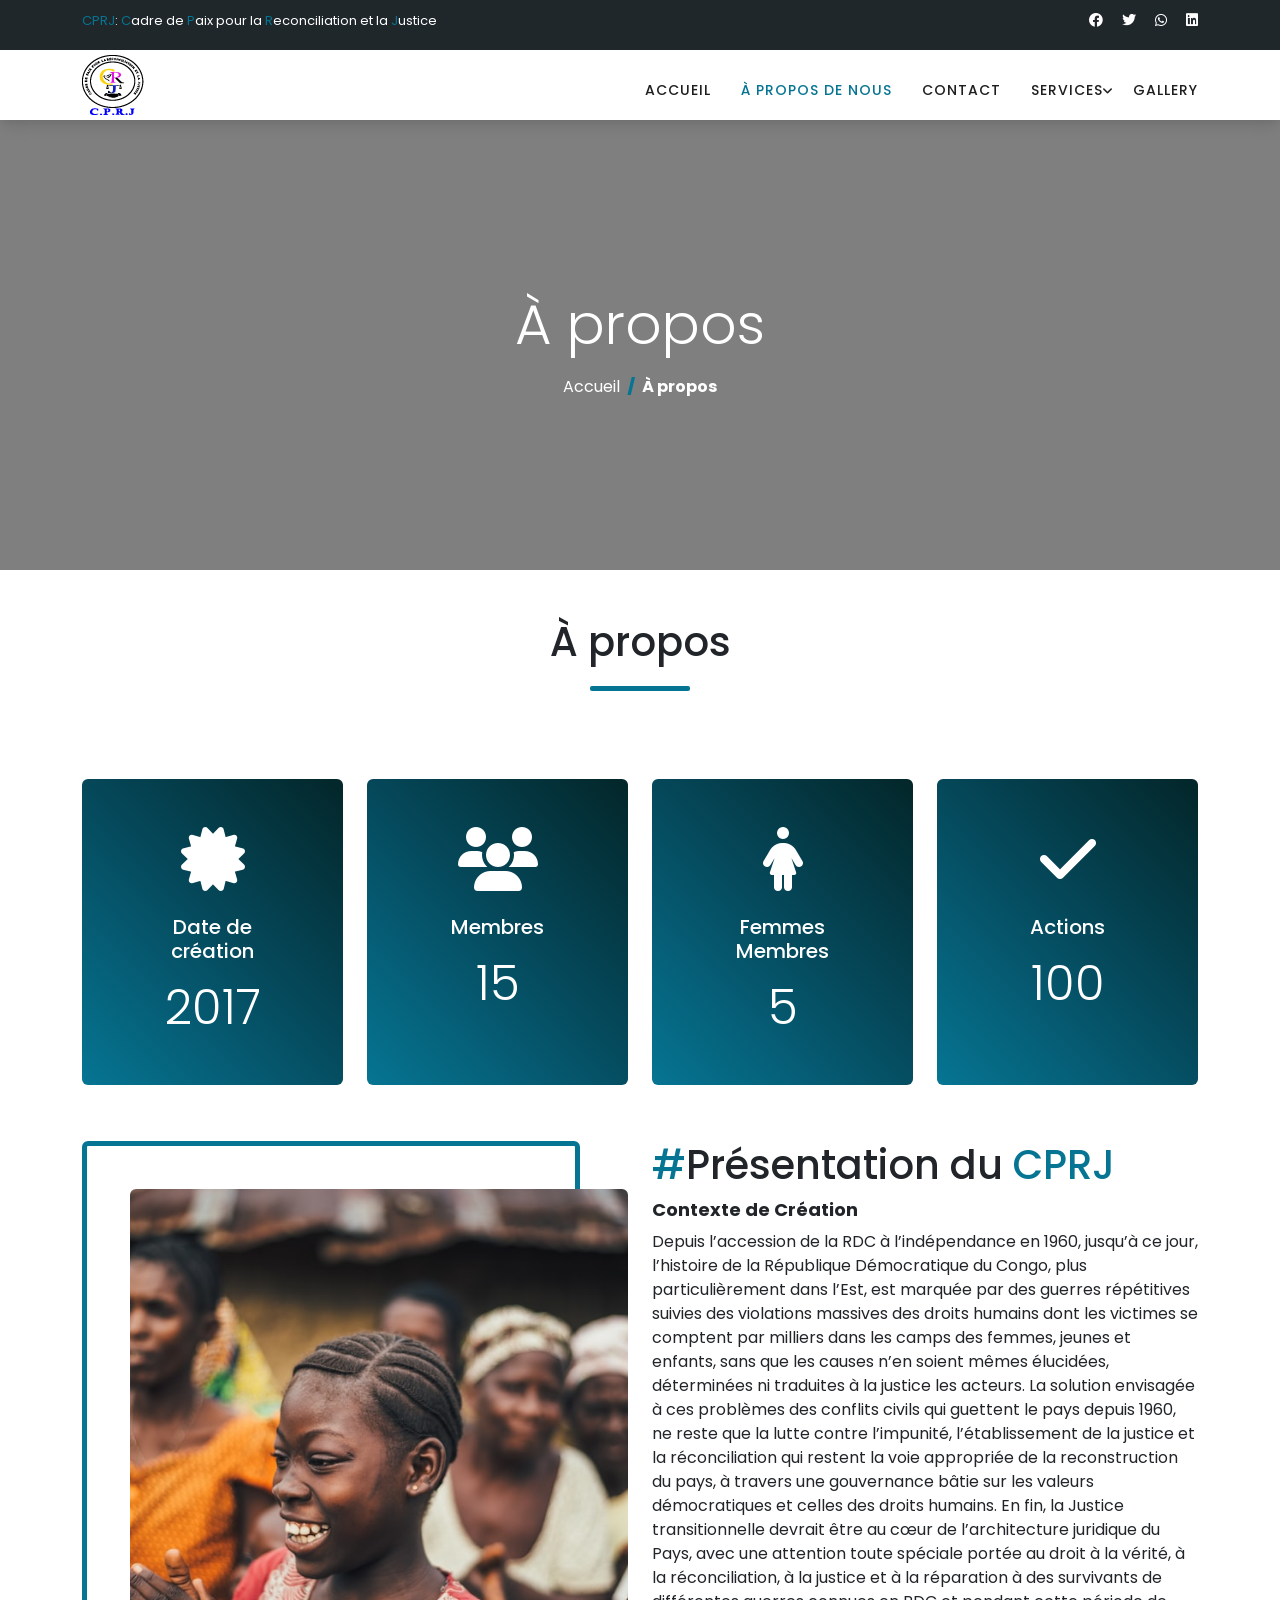
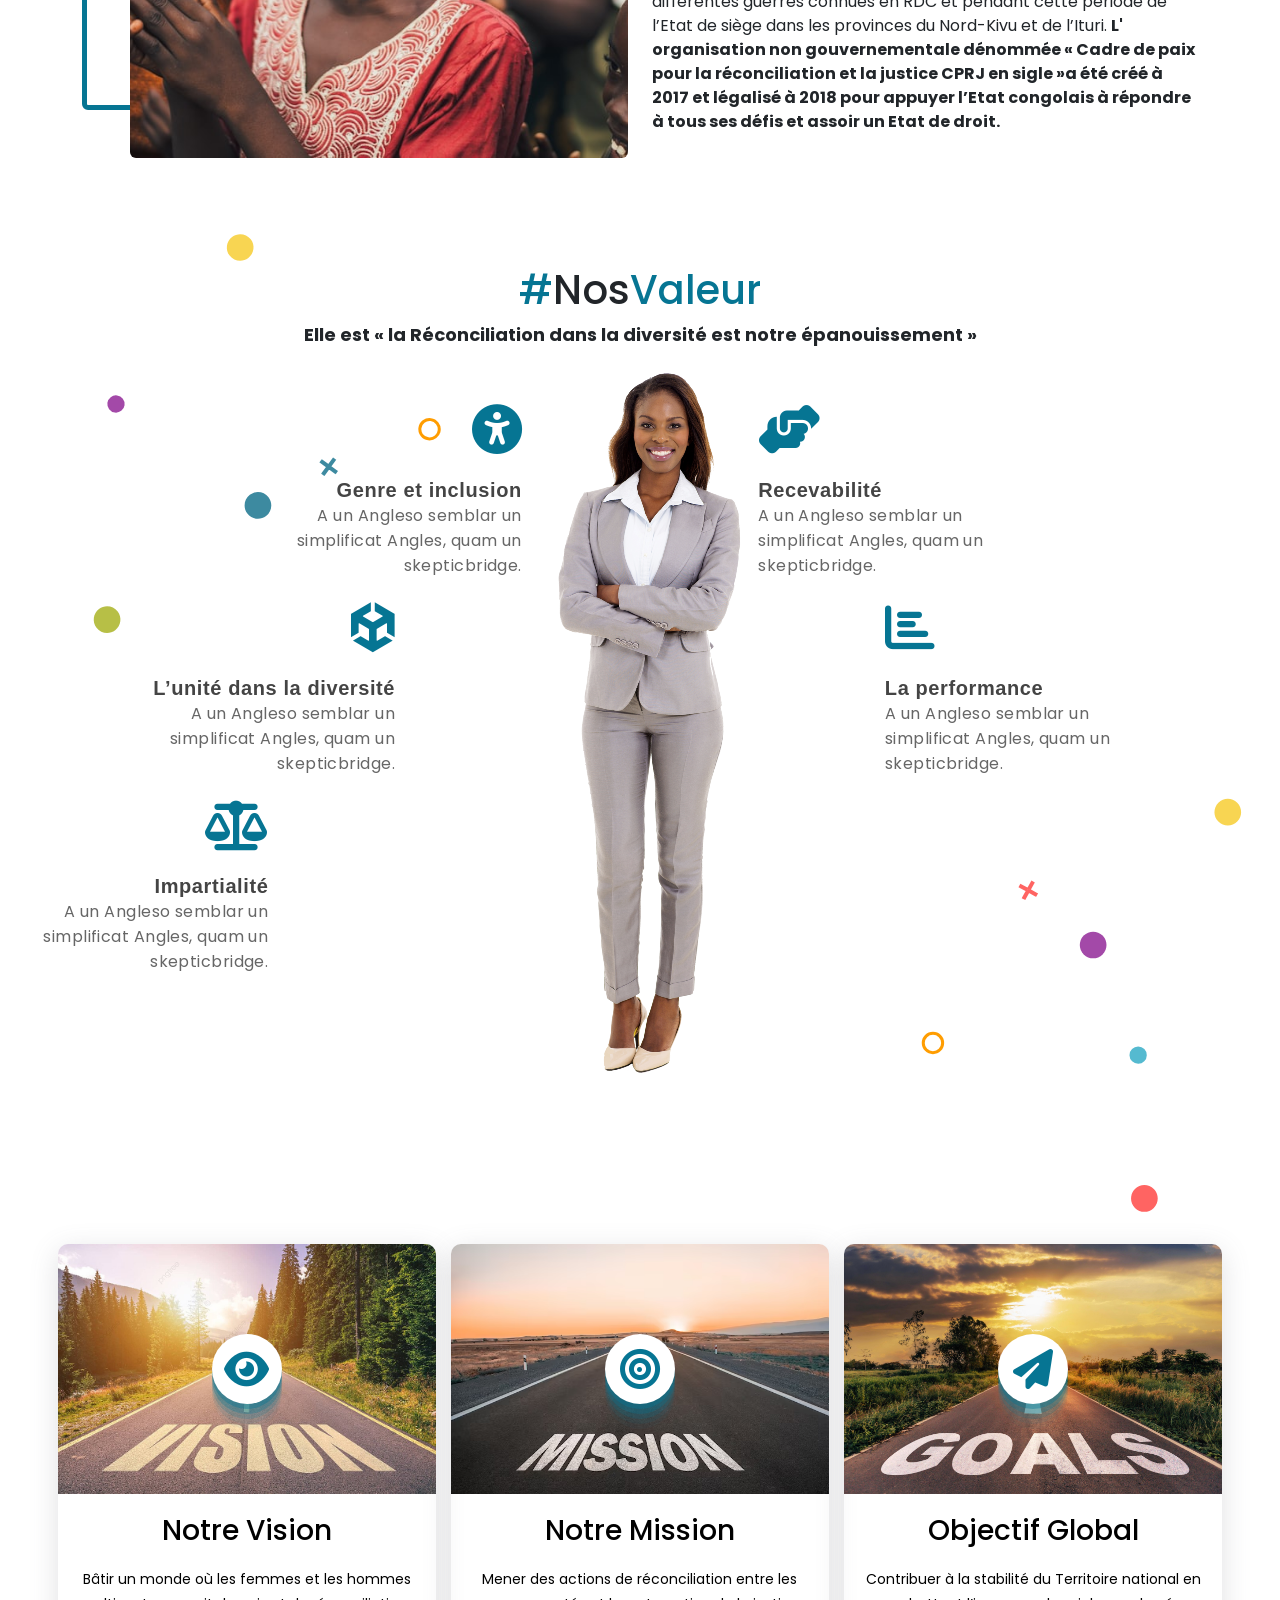
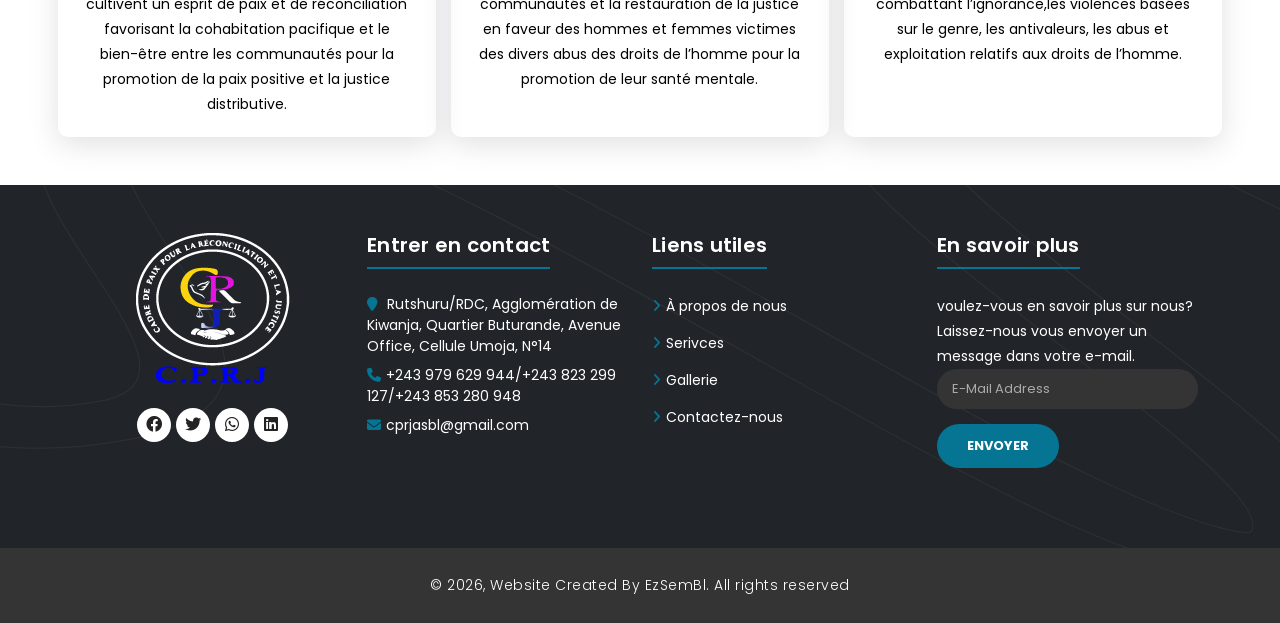
==== about.html @ 767b4498 "CPRJ setup" ====
<!DOCTYPE html>
<html>
<head>
  <meta charset="utf-8">
  <meta name="viewport" content="width=device-width, initial-scale=1">
  <title>CPRJ</title>
    <!-- Icon -->
    <link rel="icon" type="image/png" href="static/img/logo.png">

    <!-- Bootstrap -->
    <link href="static/plugin/bootstrap/css/bootstrap.min.css" rel="stylesheet" media="all">

    <!-- Font Awesom -->
    <link href="static/css/font-face.css" rel="stylesheet" media="all">
    <link href="static/plugin/font-awesome/css/all.min.css" rel="stylesheet" media="all">

    <!-- Style -->
    <link rel="stylesheet" type="text/css" href="static/css/style.css">
    <link rel="stylesheet" type="text/css" href="static/css/responsive.css">

    <!-- Google Font Poppins -->
    <link href="https://fonts.googleapis.com/css2?family=Poppins:wght@100;200;300;400;500;600;700&display=swap" rel="stylesheet">
</head>
<body>

<!-- PAGE HEADER START -->
<div class="page-header">

  <!-- SUBHEADER START -->
  <div class="sub-header">
    <div class="container">
      <div class="row">
        <div class="d-sub-none col-lg-8 col-sm-8">
          <div class="left-content">
            <p><em>CPRJ</em>: <em>C</em>adre de <em>P</em>aix pour la <em>R</em>econciliation et la <em>J</em>ustice</p>
          </div>
        </div>
        <div class="col-lg-4 col-sm-4 col-10">
          <div class="right-icons">
            <ul>
              <li><a href="https://web.facebook.com/profile.php?id=100091644286960" target="_blank" rel="noreferrer noopener"><i class="fab fa-facebook"></i></a></li>
              <li><a href="javascript:void(0);"><i class="fab fa-twitter"></i></a></li>
              <li><a href="https://api.whatsapp.com/send?phone=243979629944" target="_blank" rel="noreferrer noopener"><i class="fab fa-whatsapp"></i></a></li>
              <li><a href="javascript:void(0);"><i class="fab fa-linkedin"></i></a></li>
            </ul>
          </div>
        </div>
      </div>
    </div>
  </div>
  <!-- SUBHEADER END -->
  <!-- HEADER START -->
  <header class="header-area header-sticky">
      <div class="container ml-0 pl-1">
          <div class="row">
              <div class="col-12">
                <nav class="main-nav">
                    <!-- LOGO START -->
                    <a href="javascript:void(0);" class="logo">
                        <img src="static/img/logo.png" style="height: 60px;width: 62px;">
                    </a>
                    <!-- LOGO END -->

                    <!-- MENU START -->
                    <ul class="nav">
                        <li><a href="index.html">Accueil</a></li>
                        <li><a href="about.html" class="active">À propos de nous</a></li>
                        <li><a href="contact.html">Contact</a></li>
                        <li class="has-sub">
                            <a href="javascript:void(0);">Services</a>
                            <ul class="sub-menu">
                                <li><a href="">Services1</a></li>
                                <li><a href="">Services2</a></li>
                                <li><a href="">Services3</a></li>
                            </ul>
                        </li>
                        <li><a href="gallery.html">Gallery</a></li>
                    </ul>        
                    <a class='menu-trigger'>
                        <span>Menu</span>
                    </a>
                    <!-- MENU END -->
                </nav>
              </div>
          </div>
      </div>
  </header>
  <!-- HEADER END -->
</div>
<!-- PAGE HEADER END -->

<!-- PAGE CONTENT START -->
<div class="page-content">

<!-- PAGE HEADING START -->
<div class="container-fluid page-heading py-5 mb-5 wow fadeIn" data-wow-delay="0.1s">
    <div class="container text-center py-5">
        <!-- Titre de la page -->
        <h1 class="display-4 text-white animated slideInDown mb-3">À propos</h1>
        <nav aria-label="breadcrumb animated slideInDown">
            <ol class="breadcrumb justify-content-center mb-0">
                <li class="breadcrumb-item"><a class="text-white" href="index.html">Accueil</a></li>
                <!-- Titre de la page -->
                <li class="breadcrumb-item text-blue active" aria-current="page">À propos</li>
            </ol>
        </nav>
    </div>
</div>
<!-- PAGE HEADING END -->

<!-- PAGE TITLE START -->
<div class="page-title">
    <h1 class="title">À propos</h1>
</div>
<!-- PAGE TITLE END -->

<!-- PAGE CONTAINT CONTAINER START -->

<!-- Facts Start -->
<section class="facts">
  <div class="container-xxl py-5">
      <div class="container">
          <div class="row g-4">
              <div class="col-lg-3 col-md-6 wow fadeInUp" data-wow-delay="0.1s">
                  <div class="fact-item rounded text-center h-100 p-5">
                      <i class="fa fa-certificate fa-4x mb-4"></i>
                      <h5 class="mb-3">Date de création</h5>
                      <h1 class="display-5 mb-0" data-toggle="counter-up">2017</h1>
                  </div>
              </div>
              <div class="col-lg-3 col-md-6 wow fadeInUp" data-wow-delay="0.3s">
                  <div class="fact-item rounded text-center h-100 p-5">
                      <i class="fa fa-users fa-4x mb-4"></i>
                      <h5 class="mb-3">Membres</h5>
                      <h1 class="display-5 mb-0" data-toggle="counter-up">15</h1>
                  </div>
              </div>
              <div class="col-lg-3 col-md-6 wow fadeInUp" data-wow-delay="0.5s">
                  <div class="fact-item rounded text-center h-100 p-5">
                      <i class="fa fa-female fa-4x mb-4"></i>
                      <h5 class="mb-3">Femmes Membres</h5>
                      <h1 class="display-5 mb-0" data-toggle="counter-up">5</h1>
                  </div>
              </div>
              <div class="col-lg-3 col-md-6 wow fadeInUp" data-wow-delay="0.7s">
                  <div class="fact-item rounded text-center h-100 p-5">
                      <i class="fa fa-check fa-4x mb-4"></i>
                      <h5 class="mb-3">Actions</h5>
                      <h1 class="display-5 mb-0" data-toggle="counter-up">100</h1>
                  </div>
              </div>
          </div>
      </div>
  </div>

</section>
<!-- Facts End -->

<!-- Historique Start -->
<section class="container historique mb-5">
  <div class="row">
    <div class="col-lg-6 mt-2">
        <div class="img-border">
            <img class="img-fluid" src="static/img/main-banner.jpeg" alt="">
        </div>
    </div>
    <div class="col-lg-6 mt-2 align-self-center">
      <div class="section-title">
        <h1 class="title"><em>#</em>Présentation du<em> CPRJ</em></h1>
        <h3 class="sub-title display-6">Contexte de Création</h3>
      </div>
      <div class="section-content">
        Depuis l’accession de la RDC à l’indépendance en 1960, jusqu’à ce jour, l’histoire de la République Démocratique du Congo, plus particulièrement dans l’Est, est marquée par des guerres répétitives suivies des violations massives des droits humains dont les victimes se comptent par milliers dans les camps des femmes, jeunes et enfants, sans que les causes n’en soient mêmes élucidées, déterminées ni traduites à la justice les acteurs. La solution envisagée à ces problèmes des conflits civils qui guettent le pays depuis 1960, ne reste que la lutte contre l’impunité, l’établissement de la justice et la réconciliation qui restent la voie appropriée de la reconstruction du pays, à travers une gouvernance bâtie sur les valeurs démocratiques et celles des droits humains. En fin, la Justice transitionnelle devrait être au cœur de l’architecture juridique du Pays, avec une attention toute spéciale portée au droit à la vérité, à la réconciliation, à la justice et à la réparation à des survivants de différentes guerres connues en RDC et pendant cette période de l’Etat de siège dans les provinces du Nord-Kivu et de l’Ituri.  <b>L' organisation non gouvernementale dénommée « Cadre de paix pour la réconciliation et la justice CPRJ en sigle »a été créé à 2017 et légalisé à 2018 pour appuyer l’Etat congolais à répondre à tous ses défis et assoir un Etat de droit.</b><br><br>
      </div>
    </div>
  </div>
</section>
<!-- Historique End -->

<!--Value Start-->
<section class="value">
  <div class="row mb-5">
    <div class="col-12 d-flex justify-content-center">
      <div class="section-title">
        <h1 class="title text-center"><em>#</em>Nos<em>Valeur</em></h1>
        <h3 class="sub-title display-6 text-center">Elle est « la Réconciliation dans la diversité est notre épanouissement »</h3>
      </div>
    </div>
  </div>
  <div class="row value-detail">
    <div class="col-lg-5">
      <div class="row">
        <div class="col-12">
          <div class="value-detail-soul">
            <div class="value-detail-img">
              <i class="fa fa-universal-access fa-4x mb-4"></i>
            </div>
            <a href="#"><h3 class="value-detail-title">Genre et inclusion</h3></a>
            <p class="value-detail-desc">A un Angleso  semblar un simplificat Angles, quam un skepticbridge.</p>
          </div> 
        </div>              
      </div>
      <div class="row">
        <div class="col-12">
          <div class="value-detail-health">
            <div class="value-detail-img">   
              <i class="fa-brands fa-unity fa-4x mb-4"></i>                
            </div>
            <a href="#"><h3 class="value-detail-title">L’unité dans la diversité </h3></a>
            <p class="value-detail-desc">A un Angleso  semblar un simplificat Angles, quam un skepticbridge.</p>
          </div>
        </div>              
      </div>
      <div class="row">
        <div class="col-12">
          <div class="value-detail-relax">
            <div class="value-detail-img">                    
              <i class="fa fa-scale-balanced fa-4x mb-4"></i>
            </div>
            <a href="#"><h3 class="value-detail-title">Impartialité </h3></a>
            <p class="value-detail-desc">A un Angleso  semblar un simplificat Angles, quam un skepticbridge.</p>
          </div>
        </div>              
      </div>
    </div>
    <div class="col-lg-2">
      <!--Middle-->
    </div>
    <div class="col-lg-5">
      <div class="row">
        <div class="col-12">
          <div class="value-detail-energy">
            <div class="value-detail-img">   
              <i class="fa fa-handshake-angle fa-4x mb-4"></i>
            </div>
            <a href="#"><h3 class="value-detail-title">Recevabilité</h3></a>
            <p class="value-detail-desc">A un Angleso  semblar un simplificat Angles, quam un skepticbridge.</p>
          </div>
        </div>              
      </div>
      <div class="row">
        <div class="col-12">
          <div class="value-detail-mind">
            <div class="value-detail-img">
              <i class="fa fa-bar-chart fa-4x mb-4"></i>
            </div>
            <a href="#"><h3 class="value-detail-title">La performance</h3></a>
            <p class="value-detail-desc">A un Angleso  semblar un simplificat Angles, quam un skepticbridge.</p>
          </div>
        </div>              
      </div>
    </div>
  </div>
</section>
<!-- Value End -->

<!-- MVO Start -->
<section class="container mb-5 mission-objecif">
  <div class="row g-5 p-md-0 p-5 justify-content-between">
    <div class="mvo col-lg-4 col-sm-6 col-12">
      <div class="img position-relative">
        <img class="image-responsive" src="static/img/vision.jpg" alt="vision">
        <i class="fas fa-eye"></i>
      </div>
      <div class="content">
        <h3 class="mission">Notre Vision</h3>
        <p class="p1">Bâtir un monde où les femmes et les hommes cultivent un esprit de paix et de réconciliation favorisant la cohabitation pacifique et le bien-être entre les communautés pour la promotion de la paix positive et la justice distributive.</p>
      </div>
    </div>
    <div class="mvo col-lg-4 col-sm-6 col-12">
      <div class="img position-relative">
        <img class="image-responsive" src="static/img/mission.avif" alt="mission">
        <i class="fas fa-bullseye"></i>
      </div>
      <div class="content">
        <h3 class="vision">Notre Mission</h3>
        <p class="p1">Mener des actions de réconciliation entre les communautés et la restauration de la justice en faveur des hommes et femmes victimes des divers abus des droits de l’homme pour la promotion de leur santé mentale. </p>
      </div>
    </div>
    <div class="mvo col-lg-4 col-sm-6 col-12">
      <div class="img position-relative">
        <img class="image-responsive" src="static/img/goal.jpg" alt="goal">
        <i class="fas fa-paper-plane"></i>
      </div>
      <div class="content">
        <h3 class="objectif">Objectif Global</h3>
        <p class="p1">Contribuer à la stabilité du Territoire national en combattant l’ignorance,les violences basées sur le genre, les antivaleurs, les abus et exploitation relatifs aux droits de l’homme.</p>
      </div>
    </div>
  </div>
</section>
<!-- MVO End -->

<!-- PAGE CONTAINT CONTAINER END -->

<!-- FOOTER START -->
<footer class="container-fluid bg-dark text-light footer pt-5 wow fadeIn" data-wow-delay="0.1s">
    <div class="container">
        <div class="row">
            <div class="col-md-6 col-lg-3 footer-item">
                <div class="footer-logo d-flex justify-content-center">
                  <img src="static/img/logo-white.png" style="height: 150px;width: 154px;">
                </div>
                <ul class="social-icons">
                  <li><a href="https://web.facebook.com/profile.php?id=100091644286960" target="_blank" rel="noreferrer noopener"><i class="fab fa-facebook"></i></a></li>
                  <li><a href="javascript:void(0);"><i class="fab fa-twitter"></i></a></li>
                  <li><a href="https://api.whatsapp.com/send?phone=243979629944" target="_blank" rel="noreferrer noopener"><i class="fab fa-whatsapp"></i></a></li>
                  <li><a href="javascript:void(0);"><i class="fab fa-linkedin"></i></a></li>
                </ul>
            </div>
            <div class="col-md-6 col-lg-3 footer-item">
                <h4>Entrer en contact</h4>
                <ul class="menu-list">
                  <li class="d-flex mb-2">
                    <a href="javascript:void(0);"><i class="fa fa-map-marker"></i> Rutshuru/RDC, Agglomération de Kiwanja, Quartier Buturande, Avenue Office, Cellule Umoja, N°14</a>
                  </li>
                  <li class="d-flex mb-2">
                    <a href="tel:979 629 944"><i class=" fa fa-phone"></i>+243 979 629 944/+243 823 299 127/+243 853 280 948</a>
                  </li>
                  <li class="d-flex mb-2">
                    <a href="mailto:cprjasbl@gmail.com" target="_blank" rel="noreferrer noopener"><i class=" fa fa-envelope"></i>cprjasbl@gmail.com</a>
                  </li>
                </ul>
            </div>
            <div class="col-md-6 col-lg-3 mdt footer-item">
                <h4>Liens utiles</h4>
                <ul class="menu-list">
                  <li><a href="about.html"><i class="fas fa-angle-right"></i>À propos de nous</a></li>
                  <li><a href="service.html"><i class="fas fa-angle-right"></i>Serivces</a></li>
                  <li><a href="gallery.html"><i class="fas fa-angle-right"></i>Gallerie</a></li>
                  <li><a href="contact.html"><i class="fas fa-angle-right"></i>Contactez-nous</a></li>
                </ul>
            </div>
            <div class="col-md-6 col-lg-3 mdt footer-item last-item">
                <h4>En savoir plus</h4>
                <p>voulez-vous en savoir plus sur nous? Laissez-nous vous envoyer un message dans votre e-mail.</p>
                <div class="contact-form">
                    <form id="contact footer-contact" action="" method="post">
                      <div class="col-lg-12 col-md-12 col-sm-12">
                        <fieldset>
                          <input name="email" type="text" class="form-control" id="email" pattern="[^ @]*@[^ @]*" placeholder="E-Mail Address" required="">
                        </fieldset>
                      </div> 
                      <div class="col-lg-12">
                        <fieldset>
                          <button type="submit" id="form-submit" class="filled-button" name="sendmail" id="sendmail">Envoyer</button>
                        </fieldset>
                      </div>
                    </form>
                </div>
            </div>
        </div>
    </div>
</footer>
<!-- SUB FOOTER -->
<div class="sub-footer">
  <div class="container">
    <div class="row">
      <div class="col-md-12">
        <p class="mb-0 small">&copy; <script>document.write(new Date().getFullYear())</script>, Website Created By <a href="javascript:void(0);">EzSemBl.</a>  All rights reserved </p>
      </div>
    </div>
  </div>
</div>
<!-- FOOTER END -->

</div>
<!-- PAGE CONTENT END -->

<!-- Jquery JS-->
<script src="static/plugin/jquery.min.js"></script>

<!-- Bootstrap JS-->
<script src="static/plugin/bootstrap/js/popper.min.js"></script>
<script src="static/plugin/bootstrap/js/bootstrap.min.js"></script>
<script src="static/plugin/bootstrap/js/bootstrap.bundle.min.js"></script>

<!-- Plugin JS-->
<script src="static/plugin/simple-lightbox/simple-lightbox.min.js"></script>


<script src="static/js/main.js"></script>
</body>
</html>
---- static/css/font-face.css ----
/* poppins-100 - latin */
@font-face {
  font-family: 'Poppins';
  font-style: normal;
  font-weight: 100;
  src: url('../fonts/poppins/poppins-v5-latin-100.eot'); /* IE9 Compat Modes */
  src: local('Poppins Thin'), local('Poppins-Thin'),
       url('../fonts/poppins/poppins-v5-latin-100.eot?#iefix') format('embedded-opentype'), /* IE6-IE8 */
       url('../fonts/poppins/poppins-v5-latin-100.woff2') format('woff2'), /* Super Modern Browsers */
       url('../fonts/poppins/poppins-v5-latin-100.woff') format('woff'), /* Modern Browsers */
       url('../fonts/poppins/poppins-v5-latin-100.ttf') format('truetype'), /* Safari, Android, iOS */
       url('../fonts/poppins/poppins-v5-latin-100.svg#Poppins') format('svg'); /* Legacy iOS */
}
/* poppins-200 - latin */
@font-face {
  font-family: 'Poppins';
  font-style: normal;
  font-weight: 200;
  src: url('../fonts/poppins/poppins-v5-latin-200.eot'); /* IE9 Compat Modes */
  src: local('Poppins ExtraLight'), local('Poppins-ExtraLight'),
       url('../fonts/poppins/poppins-v5-latin-200.eot?#iefix') format('embedded-opentype'), /* IE6-IE8 */
       url('../fonts/poppins/poppins-v5-latin-200.woff2') format('woff2'), /* Super Modern Browsers */
       url('../fonts/poppins/poppins-v5-latin-200.woff') format('woff'), /* Modern Browsers */
       url('../fonts/poppins/poppins-v5-latin-200.ttf') format('truetype'), /* Safari, Android, iOS */
       url('../fonts/poppins/poppins-v5-latin-200.svg#Poppins') format('svg'); /* Legacy iOS */
}
/* poppins-200italic - latin */
@font-face {
  font-family: 'Poppins';
  font-style: italic;
  font-weight: 200;
  src: url('../fonts/poppins/poppins-v5-latin-200italic.eot'); /* IE9 Compat Modes */
  src: local('Poppins ExtraLight Italic'), local('Poppins-ExtraLightItalic'),
       url('../fonts/poppins/poppins-v5-latin-200italic.eot?#iefix') format('embedded-opentype'), /* IE6-IE8 */
       url('../fonts/poppins/poppins-v5-latin-200italic.woff2') format('woff2'), /* Super Modern Browsers */
       url('../fonts/poppins/poppins-v5-latin-200italic.woff') format('woff'), /* Modern Browsers */
       url('../fonts/poppins/poppins-v5-latin-200italic.ttf') format('truetype'), /* Safari, Android, iOS */
       url('../fonts/poppins/poppins-v5-latin-200italic.svg#Poppins') format('svg'); /* Legacy iOS */
}
/* poppins-100italic - latin */
@font-face {
  font-family: 'Poppins';
  font-style: italic;
  font-weight: 100;
  src: url('../fonts/poppins/poppins-v5-latin-100italic.eot'); /* IE9 Compat Modes */
  src: local('Poppins Thin Italic'), local('Poppins-ThinItalic'),
       url('../fonts/poppins/poppins-v5-latin-100italic.eot?#iefix') format('embedded-opentype'), /* IE6-IE8 */
       url('../fonts/poppins/poppins-v5-latin-100italic.woff2') format('woff2'), /* Super Modern Browsers */
       url('../fonts/poppins/poppins-v5-latin-100italic.woff') format('woff'), /* Modern Browsers */
       url('../fonts/poppins/poppins-v5-latin-100italic.ttf') format('truetype'), /* Safari, Android, iOS */
       url('../fonts/poppins/poppins-v5-latin-100italic.svg#Poppins') format('svg'); /* Legacy iOS */
}
/* poppins-300 - latin */
@font-face {
  font-family: 'Poppins';
  font-style: normal;
  font-weight: 300;
  src: url('../fonts/poppins/poppins-v5-latin-300.eot'); /* IE9 Compat Modes */
  src: local('Poppins Light'), local('Poppins-Light'),
       url('../fonts/poppins/poppins-v5-latin-300.eot?#iefix') format('embedded-opentype'), /* IE6-IE8 */
       url('../fonts/poppins/poppins-v5-latin-300.woff2') format('woff2'), /* Super Modern Browsers */
       url('../fonts/poppins/poppins-v5-latin-300.woff') format('woff'), /* Modern Browsers */
       url('../fonts/poppins/poppins-v5-latin-300.ttf') format('truetype'), /* Safari, Android, iOS */
       url('../fonts/poppins/poppins-v5-latin-300.svg#Poppins') format('svg'); /* Legacy iOS */
}
/* poppins-300italic - latin */
@font-face {
  font-family: 'Poppins';
  font-style: italic;
  font-weight: 300;
  src: url('../fonts/poppins/poppins-v5-latin-300italic.eot'); /* IE9 Compat Modes */
  src: local('Poppins Light Italic'), local('Poppins-LightItalic'),
       url('../fonts/poppins/poppins-v5-latin-300italic.eot?#iefix') format('embedded-opentype'), /* IE6-IE8 */
       url('../fonts/poppins/poppins-v5-latin-300italic.woff2') format('woff2'), /* Super Modern Browsers */
       url('../fonts/poppins/poppins-v5-latin-300italic.woff') format('woff'), /* Modern Browsers */
       url('../fonts/poppins/poppins-v5-latin-300italic.ttf') format('truetype'), /* Safari, Android, iOS */
       url('../fonts/poppins/poppins-v5-latin-300italic.svg#Poppins') format('svg'); /* Legacy iOS */
}
/* poppins-regular - latin */
@font-face {
  font-family: 'Poppins';
  font-style: normal;
  font-weight: 400;
  src: url('../fonts/poppins/poppins-v5-latin-regular.eot'); /* IE9 Compat Modes */
  src: local('Poppins Regular'), local('Poppins-Regular'),
       url('../fonts/poppins/poppins-v5-latin-regular.eot?#iefix') format('embedded-opentype'), /* IE6-IE8 */
       url('../fonts/poppins/poppins-v5-latin-regular.woff2') format('woff2'), /* Super Modern Browsers */
       url('../fonts/poppins/poppins-v5-latin-regular.woff') format('woff'), /* Modern Browsers */
       url('../fonts/poppins/poppins-v5-latin-regular.ttf') format('truetype'), /* Safari, Android, iOS */
       url('../fonts/poppins/poppins-v5-latin-regular.svg#Poppins') format('svg'); /* Legacy iOS */
}
/* poppins-italic - latin */
@font-face {
  font-family: 'Poppins';
  font-style: italic;
  font-weight: 400;
  src: url('../fonts/poppins/poppins-v5-latin-italic.eot'); /* IE9 Compat Modes */
  src: local('Poppins Italic'), local('Poppins-Italic'),
       url('../fonts/poppins/poppins-v5-latin-italic.eot?#iefix') format('embedded-opentype'), /* IE6-IE8 */
       url('../fonts/poppins/poppins-v5-latin-italic.woff2') format('woff2'), /* Super Modern Browsers */
       url('../fonts/poppins/poppins-v5-latin-italic.woff') format('woff'), /* Modern Browsers */
       url('../fonts/poppins/poppins-v5-latin-italic.ttf') format('truetype'), /* Safari, Android, iOS */
       url('../fonts/poppins/poppins-v5-latin-italic.svg#Poppins') format('svg'); /* Legacy iOS */
}
/* poppins-500 - latin */
@font-face {
  font-family: 'Poppins';
  font-style: normal;
  font-weight: 500;
  src: url('../fonts/poppins/poppins-v5-latin-500.eot'); /* IE9 Compat Modes */
  src: local('Poppins Medium'), local('Poppins-Medium'),
       url('../fonts/poppins/poppins-v5-latin-500.eot?#iefix') format('embedded-opentype'), /* IE6-IE8 */
       url('../fonts/poppins/poppins-v5-latin-500.woff2') format('woff2'), /* Super Modern Browsers */
       url('../fonts/poppins/poppins-v5-latin-500.woff') format('woff'), /* Modern Browsers */
       url('../fonts/poppins/poppins-v5-latin-500.ttf') format('truetype'), /* Safari, Android, iOS */
       url('../fonts/poppins/poppins-v5-latin-500.svg#Poppins') format('svg'); /* Legacy iOS */
}
/* poppins-500italic - latin */
@font-face {
  font-family: 'Poppins';
  font-style: italic;
  font-weight: 500;
  src: url('../fonts/poppins/poppins-v5-latin-500italic.eot'); /* IE9 Compat Modes */
  src: local('Poppins Medium Italic'), local('Poppins-MediumItalic'),
       url('../fonts/poppins/poppins-v5-latin-500italic.eot?#iefix') format('embedded-opentype'), /* IE6-IE8 */
       url('../fonts/poppins/poppins-v5-latin-500italic.woff2') format('woff2'), /* Super Modern Browsers */
       url('../fonts/poppins/poppins-v5-latin-500italic.woff') format('woff'), /* Modern Browsers */
       url('../fonts/poppins/poppins-v5-latin-500italic.ttf') format('truetype'), /* Safari, Android, iOS */
       url('../fonts/poppins/poppins-v5-latin-500italic.svg#Poppins') format('svg'); /* Legacy iOS */
}
/* poppins-600 - latin */
@font-face {
  font-family: 'Poppins';
  font-style: normal;
  font-weight: 600;
  src: url('../fonts/poppins/poppins-v5-latin-600.eot'); /* IE9 Compat Modes */
  src: local('Poppins SemiBold'), local('Poppins-SemiBold'),
       url('../fonts/poppins/poppins-v5-latin-600.eot?#iefix') format('embedded-opentype'), /* IE6-IE8 */
       url('../fonts/poppins/poppins-v5-latin-600.woff2') format('woff2'), /* Super Modern Browsers */
       url('../fonts/poppins/poppins-v5-latin-600.woff') format('woff'), /* Modern Browsers */
       url('../fonts/poppins/poppins-v5-latin-600.ttf') format('truetype'), /* Safari, Android, iOS */
       url('../fonts/poppins/poppins-v5-latin-600.svg#Poppins') format('svg'); /* Legacy iOS */
}
/* poppins-600italic - latin */
@font-face {
  font-family: 'Poppins';
  font-style: italic;
  font-weight: 600;
  src: url('../fonts/poppins/poppins-v5-latin-600italic.eot'); /* IE9 Compat Modes */
  src: local('Poppins SemiBold Italic'), local('Poppins-SemiBoldItalic'),
       url('../fonts/poppins/poppins-v5-latin-600italic.eot?#iefix') format('embedded-opentype'), /* IE6-IE8 */
       url('../fonts/poppins/poppins-v5-latin-600italic.woff2') format('woff2'), /* Super Modern Browsers */
       url('../fonts/poppins/poppins-v5-latin-600italic.woff') format('woff'), /* Modern Browsers */
       url('../fonts/poppins/poppins-v5-latin-600italic.ttf') format('truetype'), /* Safari, Android, iOS */
       url('../fonts/poppins/poppins-v5-latin-600italic.svg#Poppins') format('svg'); /* Legacy iOS */
}
/* poppins-700 - latin */
@font-face {
  font-family: 'Poppins';
  font-style: normal;
  font-weight: 700;
  src: url('../fonts/poppins/poppins-v5-latin-700.eot'); /* IE9 Compat Modes */
  src: local('Poppins Bold'), local('Poppins-Bold'),
       url('../fonts/poppins/poppins-v5-latin-700.eot?#iefix') format('embedded-opentype'), /* IE6-IE8 */
       url('../fonts/poppins/poppins-v5-latin-700.woff2') format('woff2'), /* Super Modern Browsers */
       url('../fonts/poppins/poppins-v5-latin-700.woff') format('woff'), /* Modern Browsers */
       url('../fonts/poppins/poppins-v5-latin-700.ttf') format('truetype'), /* Safari, Android, iOS */
       url('../fonts/poppins/poppins-v5-latin-700.svg#Poppins') format('svg'); /* Legacy iOS */
}
/* poppins-700italic - latin */
@font-face {
  font-family: 'Poppins';
  font-style: italic;
  font-weight: 700;
  src: url('../fonts/poppins/poppins-v5-latin-700italic.eot'); /* IE9 Compat Modes */
  src: local('Poppins Bold Italic'), local('Poppins-BoldItalic'),
       url('../fonts/poppins/poppins-v5-latin-700italic.eot?#iefix') format('embedded-opentype'), /* IE6-IE8 */
       url('../fonts/poppins/poppins-v5-latin-700italic.woff2') format('woff2'), /* Super Modern Browsers */
       url('../fonts/poppins/poppins-v5-latin-700italic.woff') format('woff'), /* Modern Browsers */
       url('../fonts/poppins/poppins-v5-latin-700italic.ttf') format('truetype'), /* Safari, Android, iOS */
       url('../fonts/poppins/poppins-v5-latin-700italic.svg#Poppins') format('svg'); /* Legacy iOS */
}
/* poppins-800 - latin */
@font-face {
  font-family: 'Poppins';
  font-style: normal;
  font-weight: 800;
  src: url('../fonts/poppins/poppins-v5-latin-800.eot'); /* IE9 Compat Modes */
  src: local('Poppins ExtraBold'), local('Poppins-ExtraBold'),
       url('../fonts/poppins/poppins-v5-latin-800.eot?#iefix') format('embedded-opentype'), /* IE6-IE8 */
       url('../fonts/poppins/poppins-v5-latin-800.woff2') format('woff2'), /* Super Modern Browsers */
       url('../fonts/poppins/poppins-v5-latin-800.woff') format('woff'), /* Modern Browsers */
       url('../fonts/poppins/poppins-v5-latin-800.ttf') format('truetype'), /* Safari, Android, iOS */
       url('../fonts/poppins/poppins-v5-latin-800.svg#Poppins') format('svg'); /* Legacy iOS */
}
/* poppins-800italic - latin */
@font-face {
  font-family: 'Poppins';
  font-style: italic;
  font-weight: 800;
  src: url('../fonts/poppins/poppins-v5-latin-800italic.eot'); /* IE9 Compat Modes */
  src: local('Poppins ExtraBold Italic'), local('Poppins-ExtraBoldItalic'),
       url('../fonts/poppins/poppins-v5-latin-800italic.eot?#iefix') format('embedded-opentype'), /* IE6-IE8 */
       url('../fonts/poppins/poppins-v5-latin-800italic.woff2') format('woff2'), /* Super Modern Browsers */
       url('../fonts/poppins/poppins-v5-latin-800italic.woff') format('woff'), /* Modern Browsers */
       url('../fonts/poppins/poppins-v5-latin-800italic.ttf') format('truetype'), /* Safari, Android, iOS */
       url('../fonts/poppins/poppins-v5-latin-800italic.svg#Poppins') format('svg'); /* Legacy iOS */
}
/* poppins-900 - latin */
@font-face {
  font-family: 'Poppins';
  font-style: normal;
  font-weight: 900;
  src: url('../fonts/poppins/poppins-v5-latin-900.eot'); /* IE9 Compat Modes */
  src: local('Poppins Black'), local('Poppins-Black'),
       url('../fonts/poppins/poppins-v5-latin-900.eot?#iefix') format('embedded-opentype'), /* IE6-IE8 */
       url('../fonts/poppins/poppins-v5-latin-900.woff2') format('woff2'), /* Super Modern Browsers */
       url('../fonts/poppins/poppins-v5-latin-900.woff') format('woff'), /* Modern Browsers */
       url('../fonts/poppins/poppins-v5-latin-900.ttf') format('truetype'), /* Safari, Android, iOS */
       url('../fonts/poppins/poppins-v5-latin-900.svg#Poppins') format('svg'); /* Legacy iOS */
}
/* poppins-900italic - latin */
@font-face {
  font-family: 'Poppins';
  font-style: italic;
  font-weight: 900;
  src: url('../fonts/poppins/poppins-v5-latin-900italic.eot'); /* IE9 Compat Modes */
  src: local('Poppins Black Italic'), local('Poppins-BlackItalic'),
       url('../fonts/poppins/poppins-v5-latin-900italic.eot?#iefix') format('embedded-opentype'), /* IE6-IE8 */
       url('../fonts/poppins/poppins-v5-latin-900italic.woff2') format('woff2'), /* Super Modern Browsers */
       url('../fonts/poppins/poppins-v5-latin-900italic.woff') format('woff'), /* Modern Browsers */
       url('../fonts/poppins/poppins-v5-latin-900italic.ttf') format('truetype'), /* Safari, Android, iOS */
       url('../fonts/poppins/poppins-v5-latin-900italic.svg#Poppins') format('svg'); /* Legacy iOS */
}
---- static/css/style.css ----
@import url("https://fonts.googleapis.com/css?family=Poppins:100,200,300,400,500,600,700,800,900");

/*! 
=========================================================
* Global STYLE
=========================================================
*/
html, body, div, span, applet, object, iframe, h1, h2, h3, h4, h5, h6, p, blockquote, div
pre, a, abbr, acronym, address, big, cite, code, del, dfn, em, font, img, ins, kbd, q,
s, samp, small, strike, strong, sub, sup, tt, var, b, u, i, center, dl, dt, dd, ol, ul, li,
figure, header, nav, section, article, aside, footer, figcaption {
  margin: 0; 
  padding: 0;
  border: 0;
  outline: 0;
}

header, nav, section, article, aside, footer, hgroup {
  display: block;
}

/* Universal Style */
* {
  box-sizing: border-box;
}

html, body {
  font-family: 'Poppins', sans-serif;
  font-weight: 400;
  background-color: #fff;
  font-size: 16px;
  -ms-text-size-adjust: 100%;
  -webkit-font-smoothing: antialiased;
  -moz-osx-font-smoothing: grayscale;
  margin: 0px;
  padding: 0px;
  overflow-x: hidden;
}

/* Title Style */
h1, h2, h3, h4, h5, h6 {
  margin-top: 0px;
  margin-bottom: 0px;
}

/* Paragraph Style */
p {
  font-size: 14px;
  line-height: 25px;
  /*color: #2a2a2a;*/
  color: #fff;
}

/* Image Style */
img {
  width: 100%;
  overflow: hidden;
}

/* Body ScroolBar Style */
body::-webkit-scrollbar-thumb{
  border: 4px solid transparent;
  border-radius: 10px;
  background-clip: padding-box;
  background-color: #067593;
  margin-left: 5px;
}
body::-webkit-scrollbar{
    width: 16px;
}

/* List Style */
ul,li {
  margin-bottom: 0px;
  padding: 0;
  margin: 0;
  list-style: none;
}

/* Anchor Style */
a {
    text-decoration: none;
    color: #067593;
}
a:hover {
  color: rgba(161,44,47,0.6);
}
/* Selection Style */
::selection {
  background: #067593;
  color: #fff;
}

::-moz-selection {
  background: #067593;
  color: #fff;
}

/* Button Style */
button {
  outline: none !important;
  border: none;
  background: transparent;
}

button:hover {
  cursor: pointer;
}

/* Form Elements Style */
input {
  outline: none;
  border: none;
}
input:checked{
  background: black;
}
select,textarea {
  outline: none;
  border: none;
}

textarea:focus, input:focus {
  border-color: transparent !important;
}

input::-webkit-input-placeholder { color: #fff; }
input:-moz-placeholder { color: #fff; }
input::-moz-placeholder { color: #fff; }
input:-ms-input-placeholder { color: #fff; }

textarea::-webkit-input-placeholder { color: #fff; }
textarea:-moz-placeholder { color: #fff; }
textarea::-moz-placeholder { color: #fff; }
textarea:-ms-input-placeholder { color: #fff; }

/* Form control Style */
.form-floating textarea,
.form-floating select,
.form-floating input{
    background-color: rgba(6, 117, 147, 0.7);
    box-shadow: rgba(6, 117, 147, 0.5) 0px 3px 8px;
    border: none!important;
}
.form-floating textarea:focus + label,
.form-floating select:focus + label, 
.form-floating input:focus + label {
    color: #067593;
}

.form-floating textarea:focus,
.form-floating select:focus,
.form-floating input:focus {
    border: 1px solid #067593 !important ;
    outline: none;
    box-shadow: none;
    background-color:rgba(6, 117, 147, 0.2); !important;
}
.form-floating textarea {
    height: 100px!important;
}
/* Main Button */
.main-button{
  background-color: #fff;
  color: #067593;
  border: none;
  font-size: 13px;
  text-transform: uppercase;
  font-weight: 700;
  padding: 12px 30px;
  border-radius: 30px;
  display: inline-block;
  transition: all 0.3s;
  cursor: pointer;
  box-shadow: rgba(6, 117, 147, 0.5) 0px 3px 8px;
}
.main-button:hover{
  background-color: #067593;
  color: #fff;
  border: none;
  font-size: 13px;
  text-transform: uppercase;
  font-weight: 700;
  padding: 12px 30px;
  border-radius: 30px;
  display: inline-block;
  transition: all 0.3s;
  cursor: pointer;
  box-shadow: rgba(6, 117, 147, 0.5) 0px 3px 8px;
}
/* Page Title */
.page-title .title{
  text-align: center;
  padding-bottom: 40px;
  font-family: 'Poppins', sans-serif;
}

.page-title .title::after {
  content: "";
  display: block;
  width: 100px;
  margin: 20px auto 0 auto;
  border-radius: 2px;
  height: 5px;
  background-color: #067593;
  /* transition: width 0.2s ease-in-out; */
  font-size: 10px;
}
/* Section Title */
.section-title .title em {
  font-style: normal;
  color: #067593;
}
.section-title .sub-title{
  padding: 10px 0px 10px 0px ;
  font-size: 18px;
  font-weight: bold;
}
/*! 
=========================================================
* Headers STYLE
=========================================================
*/

/* Subheader */
.sub-header {
  background-color: #1f272b;
  position: relative;
  height: 50px !important;
  z-index: 1111;
}

.sub-header .left-content p {
  color: #fff;
  padding: 8px 0px;
  font-size: 13px;
}

.sub-header .right-icons {
  text-align: right;
  padding: 8px 0px;
}

.sub-header .right-icons ul li {
  display: inline-block;
  margin-left: 15px;
}

.sub-header .right-icons ul li a {
  color: #fff;
  font-size: 14px;
  transition: all .3s;
}

.sub-header .right-icons ul li a:hover {
  color: #067593;
}

.sub-header .left-content p em {
   font-style: normal;
   color: #067593;
}


/*Header*/

.header-area {
  background-color: rgba(250,250,250,0.15);
  position: absolute;
  top: 40px;
  left: 0;
  right: 0;
  z-index: 100;
  box-shadow: rgba(0, 0, 0, 0.1) 0px 10px 15px -3px, rgba(0, 0, 0, 0.05) 0px 4px 6px -2px;
  transition: all .5s ease 0s;
}

/* Background Header (On Scrool) */
.background-header {
  background-color: #fff;
  position: fixed;
  top: 0px;
  left: 0;
  right: 0;
  z-index: 999;
  box-shadow: 0px 0px 10px rgba(0,0,0,0.15);
}

/* Header Class Style */
.header-area.header-sticky {
  min-height: 80px;
}

.header-area.header-sticky .nav li a.active {
  color: #067593;
}

/* Main Nav */
.header-area .main-nav {
  min-height: 80px;
  background: transparent;
}

/* Logo And(Or) Title */
.header-area .main-nav .logo {
  float: left;
}
.header-area .main-nav .logo img 
{
  margin-top: 15px;
  height: 60px;
}

/* Nav */
.header-area .main-nav .nav {
  float: right;
  margin-top: 30px;
  margin-right: 0px;
  background-color: transparent;
  -webkit-transition: all 0.3s ease 0s;
  -moz-transition: all 0.3s ease 0s;
  -o-transition: all 0.3s ease 0s;
  transition: all 0.3s ease 0s;
  position: relative;
  z-index: 999;
}

.header-area .main-nav .nav li {
  padding-left: 15px;
  padding-right: 15px;
}

.header-area .main-nav .nav li:last-child {
  padding-right: 0px;
}

.header-area .main-nav .nav li a {
  display: block;
  font-weight: 500;
  font-size: 14px;
  text-transform: uppercase;
  color: #1e1e1e;
  transition: all 0.3s ease 0s;
  height: 40px;
  line-height: 40px;
  border: transparent;
  letter-spacing: 1px;
}

.header-area .nav li a.active,
.header-area .nav li:hover a{
  color: #067593!important;
  font-weight: 500;
  opacity: 1;
}

/* Custom Css Dropdown */
.header-area .main-nav .nav li.has-sub {
  position: relative;
  padding-right: 15px;
}

.header-area .main-nav .nav li.has-sub:after {
  font-family: FontAwesome;
  content: "\f107";
  font-size: 12px;
  color: #1e1e1e;
  position: absolute;
  right: 5px;
  top: 12px;
}

.header-area .main-nav .nav li.has-sub ul.sub-menu {
  position: absolute;
  width: 200px;
  box-shadow: 0 2px 28px 0 rgba(0, 0, 0, 0.06);
  overflow: hidden;
  top: 40px;
  opacity: 0;
  transition: all .3s;
  transform: translateY(+2em);
  visibility: hidden;
  z-index: -1;
}

.header-area .main-nav .nav li.has-sub ul.sub-menu li {
  margin-left: 0px;
  padding-left: 0px;
  padding-right: 0px;
}

.header-area .main-nav .nav li.has-sub ul.sub-menu li a {
  opacity: 1;
  display: block;
  background: #f7f7f7;
  color: #2a2a2a!important;
  padding-left: 20px;
  height: 40px;
  line-height: 40px;
  -webkit-transition: all 0.3s ease 0s;
  -moz-transition: all 0.3s ease 0s;
  -o-transition: all 0.3s ease 0s;
  transition: all 0.3s ease 0s;
  position: relative;
  font-size: 13px;
  font-weight: 400;
  border-bottom: 1px solid #eee;
}

.header-area .main-nav .nav li.has-sub ul li a:hover {
  background: #fff;
  color: #067593!important;
  padding-left: 25px;
}

.header-area .main-nav .nav li.has-sub ul li a:hover:before {
  width: 3px;
}

.header-area .main-nav .nav li.has-sub:hover ul.sub-menu {
  visibility: visible;
  opacity: 1;
  z-index: 1;
  transform: translateY(0%);
  transition-delay: 0s, 0s, 0.3s;
}

/* Menu Trigger */
.header-area .menu-trigger {
  display: none;
}
/*! 
=========================================================
* Page Content STYLE
=========================================================
*/
.page-content{
  margin-top: 70px;
}

/*! 
=========================================================
* Page heading STYLE
=========================================================
*/
.page-heading {
    background: linear-gradient(rgba(0, 0, 0, .5), rgba(0, 0, 0, .5)), url(../img/main-banner.jpg) center center no-repeat;
    background-size: cover;
    height: 450px;
    display: flex;
    justify-content: center;
    align-items: center;
}
.page-heading .container{
  height: fit-content;
}
.breadcrumb-item.active {
    color: #fff;
    font-weight: bolder;
}
.breadcrumb-item+.breadcrumb-item::before {
    color: #067593;
    font-weight: bolder;
}

.page-header .breadcrumb-item+.breadcrumb-item::before {
    color: #fff
}
/*===================================================
About Page
=====================================================*/
/* Facts section */

.fact-item{
  background: linear-gradient(45deg, rgba(6,117,147,1) 0%, rgba(5,74,93,1) 51%, rgba(3,38,41,1) 100%);
  color: #fff;
}
/* Historiqe section */
.img-border {
    position: relative;
    height: 100%;
    min-height: 400px;
}
.img-border::before {
    position: absolute;
    content: "";
    top: 0;
    left: 0;
    right: 3rem;
    bottom: 3rem;
    border: 5px solid #067593;
    border-radius: 6px;
}
.img-border img {
    position: absolute;
    top: 3rem;
    left: 3rem;
    width: calc(100% - 3rem);
    height: calc(100% - 3rem);
    object-fit: cover;
    border-radius: 6px;
}
/* Value Section */
 .value {
  padding: 60px 15px 270px;
}
 .value {
    background-image: url(../img/value.png),url(../img/dotted-image.svg),url(../img/dotted-image2.svg);
/*    background-size: ;*/
    background-repeat: no-repeat, no-repeat, no-repeat;
    background-position: center center, top left, bottom right;
}
 .value .value-detail a:hover {
  text-decoration: none;
}
 .value .value-detail a:hover .value-detail-title {
  text-decoration: none;
  color: #067593;
}
 .value .value-detail-title {
  font-family: 'Josefin Sans', sans-serif;
  font-size: 20px;
  line-height: 25px;
  letter-spacing: 0.6px;
  font-weight: 600;
  color: #444;
}
 .value .value-detail-desc {
  font-family: inherit;
  font-size: inherit;
  line-height: 25px;
  letter-spacing: 0.45px; 
  color: #666;
}
 .value .value-detail-img i{
  font-size: 50px;
  color: #067593;
  height: auto;
}
 .value .value-detail-soul,
 .value .value-detail-health,
 .value .value-detail-relax {
  text-align: right;
  width: 50%; 
}
 .value .value-detail-soul {
  margin: 0 0 24px auto; 
}
 .value .value-detail-health {
  margin: 0 auto 24px;
}
 .value .value-detail-energy,
 .value .value-detail-mind,
 .value .value-detail-meditat {
  width: 50%; 
}
 .value .value-detail-energy {
  margin-bottom: 24px;
}
 .value .value-detail-mind {
  margin: 0 auto 24px;
}
 .value .value-detail-meditat {
  margin-left: auto; 
}
/* Mision vison objectif Section  */
.mvo {
  padding: 0px;
  border-radius: 10px;
  box-shadow: rgba(100, 100, 111, 0.2) 0px 7px 29px 0px;
/*box-shadow: rgba(0, 0, 0, 0.1) 0px 4px 12px;*/
  overflow: hidden;

}
.mvo .img i{
  position: absolute;
  display: flex;
  justify-content: center;
  align-items: center;
  width: 70px;
  height: 70px;
  background-color: #fff;
  border-radius: 50%;
  top: 50%;
  left: 50%;
  transform: translate(-50%, -50%);
  font-size: 40px;
  color: #067593;
  box-shadow: rgba(6,117,147, 0.4) 0px 5px, rgba(6,117,147, 0.3) 0px 10px, rgba(6,117,147, 0.2) 0px 15px, rgba(6,117,147, 0.1) 0px 20px, rgba(6,117,147, 0.05) 0px 25px;

}
.mvo .img img{
  height: 250px;
  width: 100%;
  overflow: hidden;
}

.mvo .content {
  padding: 10px
}

.mvo .content *{
  text-align: center;
  padding: 10px;
  color: black;
}

.mission-objecif .col-12:last-child {
  margin-right: 0;
/*  margin-bottom: 0;*/
}
/*=================================
Contact Page
===================================*/
section.contact .row.equal {
    display: flex;
    flex-wrap: wrap;
}

section.contact .contact-wrap {
    background:url(../img/contact.avif)  ;
}

section.contact .row.equal > [class*='col-'] {
  flex: 1;
}

section.contact .info-item {
  text-align: center;
  padding: 40px 30px;
  border-radius: 5px;
  background-color: #fff;
  box-shadow: 0px 0px 15px rgba(0, 0, 0, 0.1);
  margin-top: -60px;
  margin-left: 15px;
  margin-right: 15px;
  position: relative;
  z-index: 2;
  transition: all .5s;
}

section.contact .info-item i {
  font-size: 36px;
  color: #067593;
  margin-bottom: 25px;
}

section.contact .info-item h4 {
  font-size: 18px;
  color: #212741;
  font-weight: 600;
  margin-bottom: 12px;
}

section.contact .info-item a {
  font-size: 15px;
  font-weight: 600;
  color: #067593;
  transition: all 0.3s;
}

section.contact .info-item a:hover {
  color: #067593;
}
/*! 
====================================================
* Footer Style
====================================================
*/
/* Footer Style */
footer {
  background-color: #232323;
  background-image: url(../img/lined-image.svg);
  padding: 80px 0px;
  color: #fff;
}

footer h4 {
  color: #fff;
  font-size: 20px;
  font-weight: 600;
  letter-spacing: 0.25px;
  margin-bottom: 25px;
  padding-bottom: 10px;
  width: max-content;
  border-bottom: 2px solid #067593;
}
footer p {
  color: #fff;
}

footer ul.social-icons {
  margin-top: 25px;
  display: flex;
  align-items: center;
  justify-content: center;
}

footer ul.social-icons li {
  display: inline-block;
  margin-right: 5px;
}

footer ul.social-icons li:last-child {
  margin-right: 0px;
}

footer ul.social-icons li a {
  width: 34px;
  height: 34px;
  display: inline-block;
  line-height: 34px;
  text-align: center;
  background-color: #fff;
  color: #232323;
  border-radius: 50%;
  transition: all 0.3s;
}

footer ul.social-icons li a:hover {
  background-color: #067593;
}

footer ul.menu-list li {
  margin-bottom: 13px;
  list-style: none;
}

footer ul.menu-list li:last-child {
  margin-bottom: 0px;
}

footer ul.menu-list li a i{
  color: #067593;
  font-size: 14px;
  padding-right: 5px;

}

footer ul.menu-list li a {
  font-size: 14px;
  color: #fff;
  transition: all 0.3s;
}

footer ul.menu-list li a:hover {
  color: #067593;
}

footer .contact-form input {
  border-radius: 20px;
  height: 40px;
  line-height: 40px;
  display: inline-block;
  padding: 0px 15px;
  color: #aaa!important;
  background-color: #343434;
  font-size: 13px;
  text-transform: none;
  box-shadow: none;
  border: none;
  margin-bottom: 15px;
}

footer .contact-form input:focus {
  outline: none;
  box-shadow: none;
  border: none;
  background-color: #343434;
}

footer .contact-form textarea {
  border-radius: 20px;
  height: 120px;
  max-height: 200px;
  min-height: 120px;
  display: inline-block;
  padding: 15px;
  color: #aaa!important;
  background-color: #343434;
  font-size: 13px;
  text-transform: none;
  box-shadow: none;
  border: none;
  margin-bottom: 15px;
}

footer .contact-form textarea:focus {
  outline: none;
  box-shadow: none;
  border: none;
  background-color: #343434;
}

footer .contact-form ::-webkit-input-placeholder { /* Edge */
  color: #aaa;
}
footer .contact-form :-ms-input-placeholder { /* Internet Explorer 10-11 */
  color: #aaa;
}
footer .contact-form ::placeholder {
  color: #aaa;
}

footer .contact-form button.filled-button {
  background-color: transparent;
  color: #fff;
  background-color: #067593;
  border: none;
  font-size: 13px;
  text-transform: uppercase;
  font-weight: 700;
  padding: 12px 30px;
  border-radius: 30px;
  display: inline-block;
  transition: all 0.3s;
  outline: none;
  box-shadow: none;
  text-shadow: none;
  cursor: pointer;
}

footer .contact-form button.filled-button:hover {
  background-color: #fff;
  color: #067593;
}
footer-logo .footer-logo{

}
/* Sub-footer Style */

.sub-footer {
  background-color: #343434;
  text-align: center;
  padding: 25px 0px;
}

.sub-footer p {
  color: #fff;
  font-weight: 300;
  letter-spacing: 0.5px;
}

.sub-footer a {
  color: #fff;
}

/*! 
====================================================
* END Footer
====================================================
*/
---- static/css/responsive.css ----
@import url("https://fonts.googleapis.com/css?family=Poppins:100,200,300,400,500,600,700,800,900");
/*! 
=========================================================
* Global STYLE
=========================================================
*/

/*! 
=========================================================
* Headers STYLE
=========================================================
*/
/* Menu Trigger */
.header-area .menu-trigger {
  text-decoration: none;
  cursor: pointer;
  position: absolute;
  top: 33px;
  width: 32px;
  height: 40px;
  text-indent: -9999em;
  z-index: 99;
  right: 40px;
}
.header-area .menu-trigger span,
.header-area .menu-trigger span:before,
.header-area .menu-trigger span:after {
  transition: all 0.4s;
  color: #000;
  background-color: #000;
  display: block;
  position: absolute;
  width: 30px;
  height: 2px;
  left: 0;
}

.header-area .menu-trigger span:before,
.header-area .menu-trigger span:after {
  content: "";
  width: 75%;
}

.header-area .menu-trigger span {
  top: 16px;
}

.header-area .menu-trigger span:before {
  transform-origin: 33% 100%;
  top: -10px;
  z-index: 10;
}

.header-area .menu-trigger span:after {
  transform-origin: 33% 0;
  top: 10px;
}

.header-area .menu-trigger.active span,
.header-area .menu-trigger.active span:before,
.header-area .menu-trigger.active span:after {
  background-color: transparent;
  width: 100%;
}

.header-area .menu-trigger.active span:before {
  transform: translateY(6px) translateX(1px) rotate(45deg);
  background-color: #1e1e1e;
}

.header-area .menu-trigger.active span:after {
  transform: translateY(-6px) translateX(1px) rotate(-45deg);
  background-color: #1e1e1e;
}

@media (max-width: 1200px) {
  .header-area .main-nav .nav li {
    padding-left: 7px;
    padding-right: 7px;
  }
  .header-area .main-nav:before {
    display: none;
  }
}

@media (max-width: 991px) {
  /*  Header Sticky  */
  .header-area.header-sticky .nav li a:hover,
  .header-area.header-sticky .nav li a.active {
    color: #067593!important;
    opacity: 1;
  }
  .header-area.header-sticky .nav li.search-icon a {
    width: 100%;
  }

  /*  Header Area  */
  .header-area {
    background-color: #f7f7f7;
    padding: 0px 2px;
    height: 100px;
    box-shadow: none;
    text-align: center;
  }

  .header-area .container {
    padding: 0px;
  }

  /*  Header logo and(or) title  */
  .header-area .logo {
    margin-left: 5px;
  }
  .header-area .main-nav .logo img {
    margin-top: 25px;
    height: 50px;
   }
  
  /* Header Nav */ 
  .header-area .main-nav {
    overflow: hidden;
  }
  .header-area .main-nav .nav {
    float: none;
    width: 100%;
    display: none;
    transition: all 0s ease 0s;
    margin-left: 0px;
  }
  .header-area .main-nav .nav li:first-child {
    border-top: 1px solid #eee;
  }
  .header-area.header-sticky .nav {
    margin-top: 100px !important;
  }
  .header-area .main-nav .nav li {
    width: 100%;
    background: #fff;
    border-bottom: 1px solid #eee;
    padding-left: 0px !important;
    padding-right: 0px !important;
  }
  .header-area .main-nav .nav li a {
    height: 50px !important;
    line-height: 50px !important;
    padding: 0px !important;
    border: none !important;
    background: #f7f7f7 !important;
    color: #191a20 !important;
  }
  .header-area .main-nav .nav li a:hover {
    background: #eee !important;
    color: #067593!important;
  }

  /* Custom Mobile Web Dropdown  */
  .header-area .main-nav .nav li.has-sub ul.sub-menu {
    position: relative;
    visibility: inherit;
    opacity: 1;
    z-index: 1;
    transform: translateY(0%);
    top: 0px;
    width: 100%;
    box-shadow: none;
    height: 0px;
    transition: all 0s;
  }
  .header-area .main-nav .nav li.submenu ul li a {
    font-size: 12px;
    font-weight: 400;
  }
  .header-area .main-nav .nav li.submenu ul li a:hover:before {
    width: 0px;
  }
  .header-area .main-nav .nav li.has-sub ul.sub-menu {
    height: auto;
  }
  .header-area .main-nav .nav li.has-sub:after {
    color: #3B566E;
    right: 30px;
    font-size: 14px;
    top: 15px;
  }
  .header-area .main-nav .nav li.submenu:hover ul, .header-area .main-nav .nav li.submenu:focus ul {
    height: 0px;
  }
  /* Menu Trigger  */
  .header-area .menu-trigger {
    display: block !important;
  }
}

@media (max-width: 568px) {
  .sub-header .row{
    justify-content: center;
  }
  .d-sub-none {
    display:none;  
  }
  .sub-header .right-icons {
    text-align: center;
  }
}
@media (min-width: 991px) {
  .header-area .main-nav .nav {
    display: flex !important;
  }
}
/*! 
=========================================================
* Page Content STYLE
=========================================================
*/

/*! 
=========================================================
* Gallery Page STYLE
=========================================================
*/
@media only screen and (max-width: 767px) 
{
    .mygallery .conrainer
    {
      width: 95%;
    }
      
    .mygallery .gallery a img 
    {
        width: 100%;  
        height:250px;
        background: #fff;
        -webkit-box-shadow: 0px 0px 33px 0px rgba(199,199,199,1);
        -moz-box-shadow: 0px 0px 33px 0px rgba(199,199,199,1);
        box-shadow: 0px 0px 33px 0px rgba(199,199,199,1);
    }
  
}
/*=================================
Contact Page
===================================*/
@media (min-width: 992px){
   section.contact .info-item:hover {
        margin-top: -70px;
    }
}
@media (max-width: 991px){
  section.contact #map{
    height: 350px;
  }
  section.contact .info-item{
    margin-top: 30px;
  }
}

/*! 
====================================================
* About Style
====================================================
*/
/* value */
@media (max-width: 991.98px) {
  .value .section-title .title,.value .section-title .sub-title  {
    color: #fff;
  }
  .value {
    margin-bottom: 30px;
    padding: 60px 15px;
    background-color: rgba(0, 0, 0, .8);
  }

  .value .value-detail-title {
    font-size: 25px;
    color:#067593;
    margin-top: 10px;
  }
  .value .value-detail-desc {
    color:#fff;
    font-size: 18px;
  }

  .value .value-detail-soul,
  .value .value-detail-health,
  .value .value-detail-relax,
  .value .value-detail-energy,
  .value .value-detail-mind,
  .value .value-detail-meditat {
    width: 100%;  
    text-align: center;
    margin: 0 auto 24px;
 
  }
}
/*MVO*/
@media (min-width: 576px){
  .mission-objecif .col-sm-6 {
    width: calc(100%);
  }
}

@media (min-width: 768px){
  .mission-objecif .col-sm-6 {
    width: calc(50% - 20px);
    margin-right: 20px;
  }
}

@media (min-width: 992px){
  .mission-objecif .col-lg-4 {
    width: calc(33.33% - 10px);
    margin-right: 10px;
  }
}


/*! 
====================================================
* Footer Style
====================================================
*/
/* Footer Style */

@media (max-width: 991px){
  .mdt{
    margin-top: 50px;
  }
}
@media (max-width: 768px){
  footer {
    padding: 80px 0px 20px 0px;
  }
  footer .footer-item {
    align-self: center; 
    border-bottom: 1px solid #343434;
    margin-bottom: 30px;
    padding-bottom: 30px;
  }
  footer .last-item {
        border-bottom: none;
  }
  .mdt{
    margin-top: 0px;
  }
}

/*! 
====================================================
* END Footer
====================================================
*/
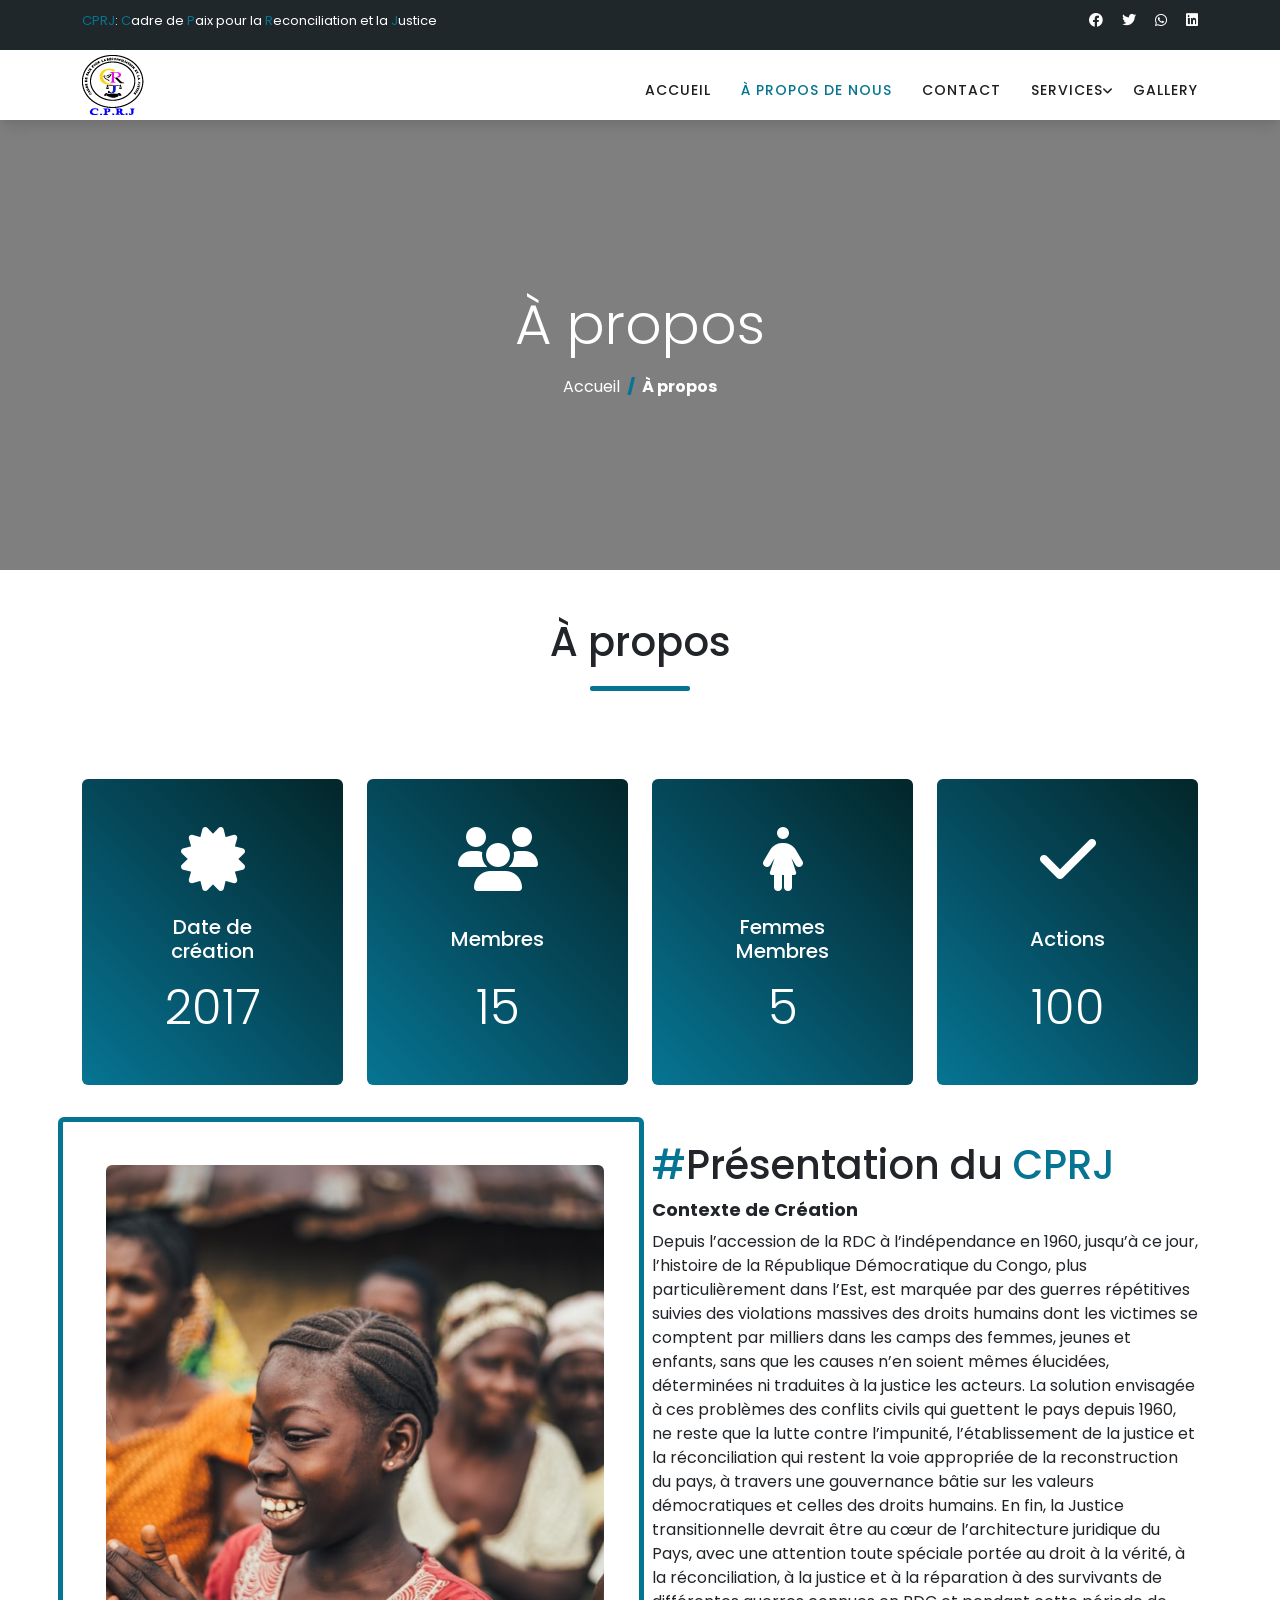
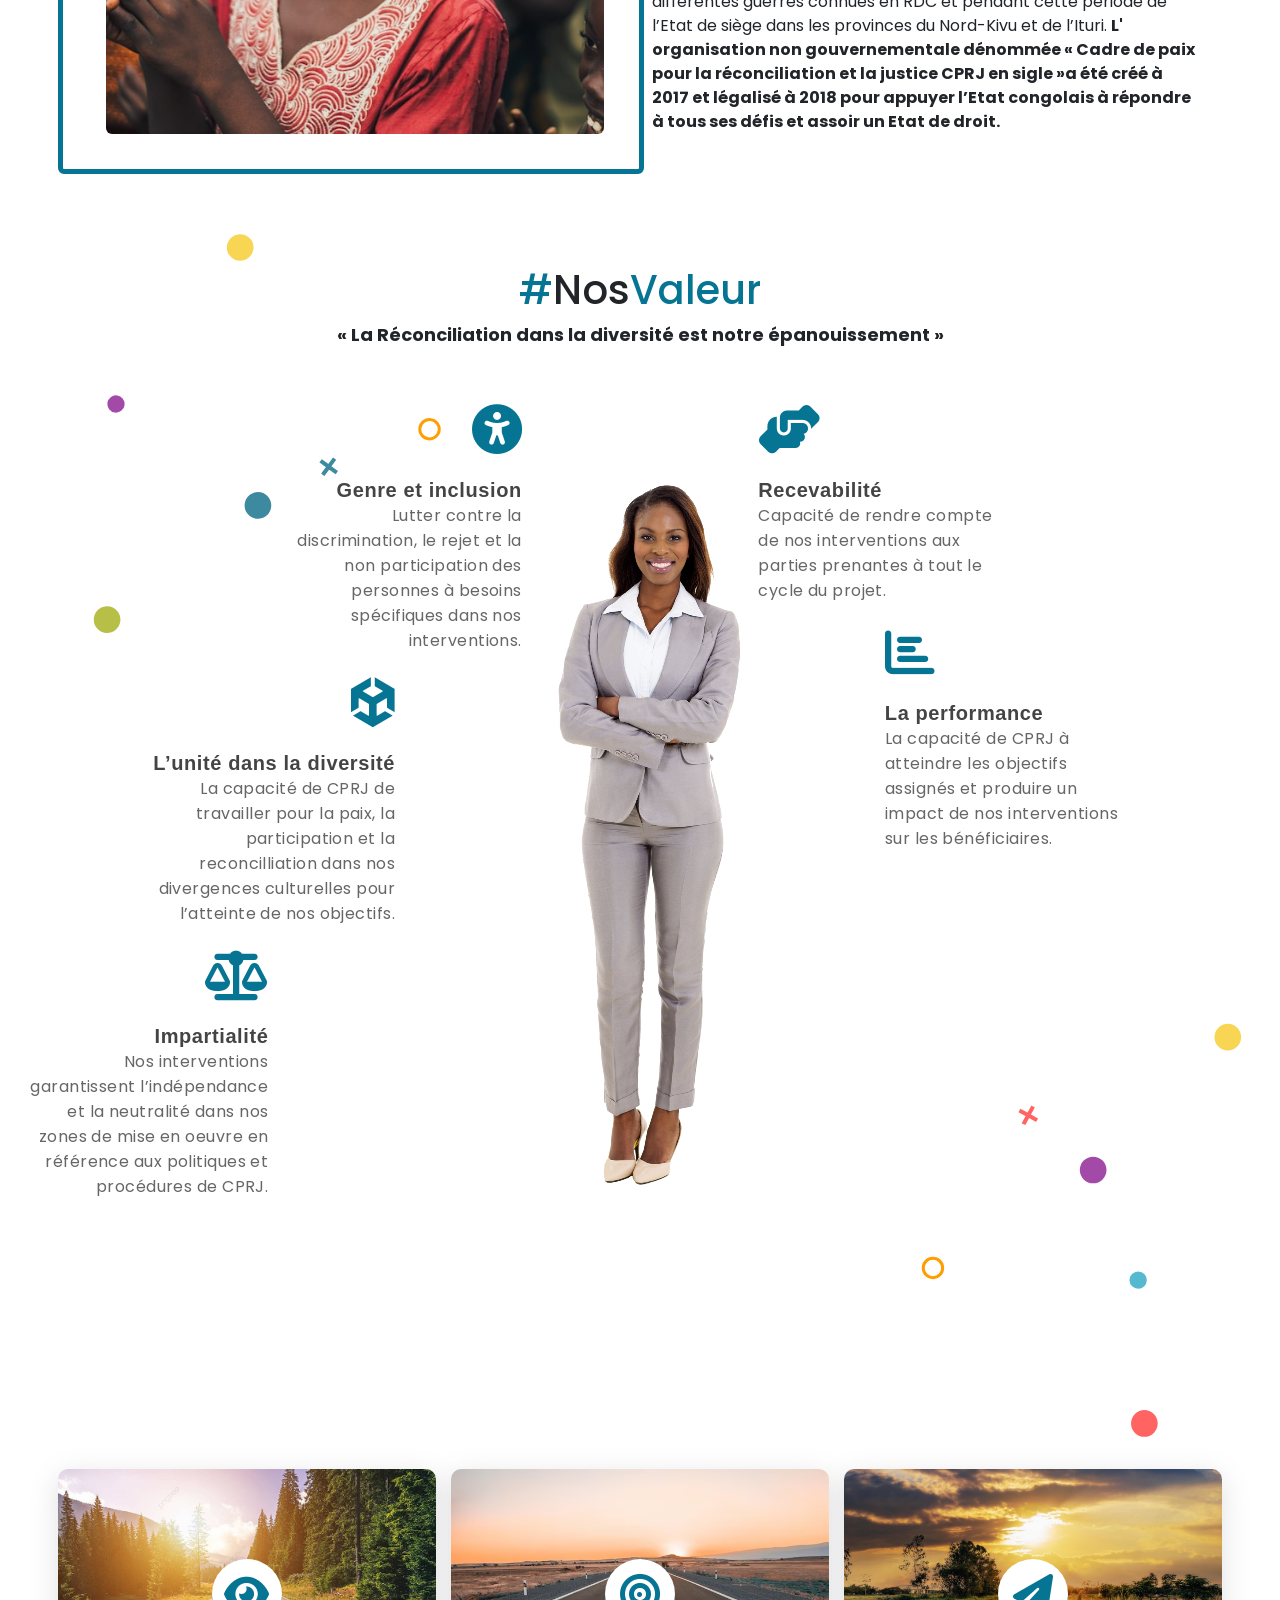
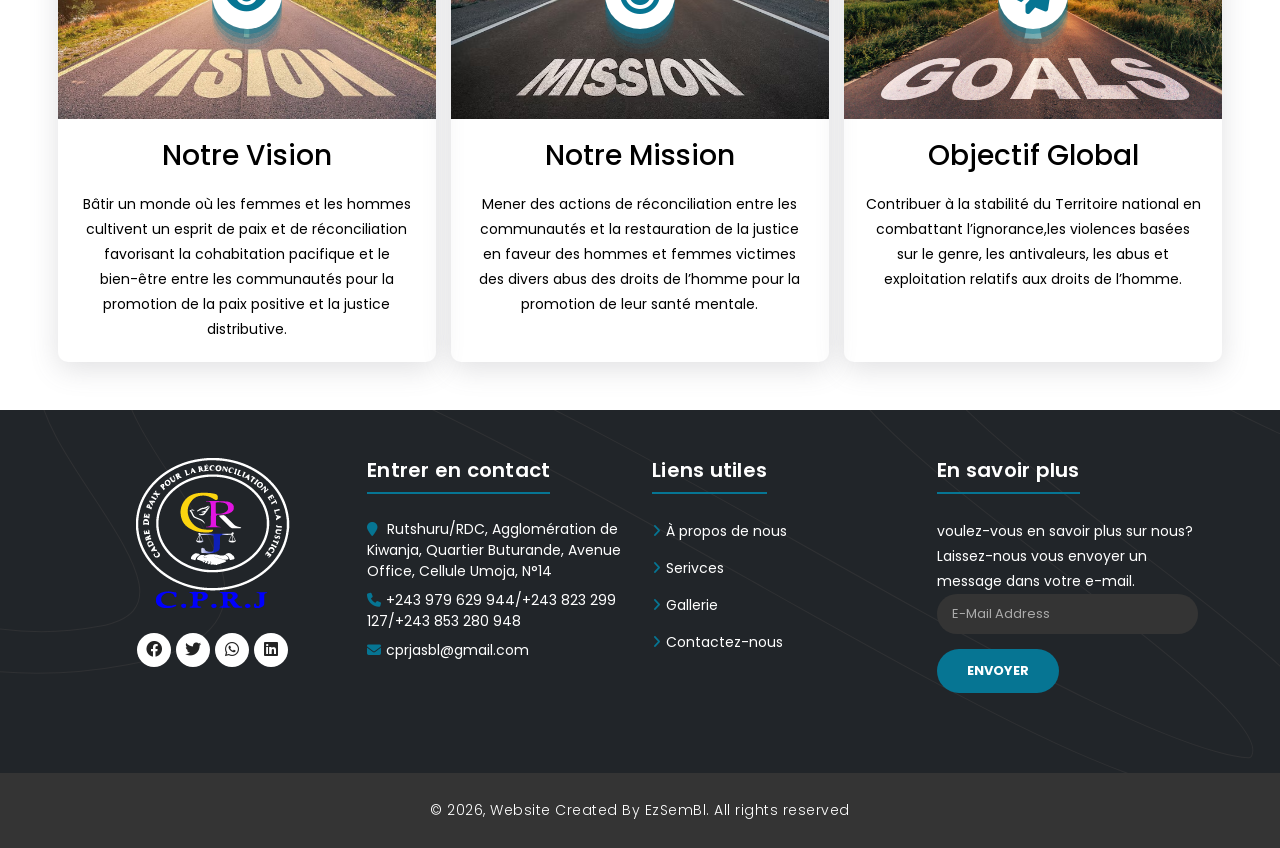
==== commit 9d624c91: "Correction des positions a la section about et ajout des contenus de la section Nos valeurs" ====
--- a/about.html
+++ b/about.html
@@ -122,28 +122,28 @@
       <div class="container">
           <div class="row g-4">
               <div class="col-lg-3 col-md-6 wow fadeInUp" data-wow-delay="0.1s">
-                  <div class="fact-item rounded text-center h-100 p-5">
+                  <div class="fact-item rounded d-flex justify-content-between flex-column text-center h-100 p-5">
                       <i class="fa fa-certificate fa-4x mb-4"></i>
                       <h5 class="mb-3">Date de création</h5>
-                      <h1 class="display-5 mb-0" data-toggle="counter-up">2017</h1>
+                      <h1 class="display-5 mb-0">2017</h1>
                   </div>
               </div>
               <div class="col-lg-3 col-md-6 wow fadeInUp" data-wow-delay="0.3s">
-                  <div class="fact-item rounded text-center h-100 p-5">
+                  <div class="fact-item rounded d-flex justify-content-between flex-column text-center h-100 p-5">
                       <i class="fa fa-users fa-4x mb-4"></i>
                       <h5 class="mb-3">Membres</h5>
                       <h1 class="display-5 mb-0" data-toggle="counter-up">15</h1>
                   </div>
               </div>
               <div class="col-lg-3 col-md-6 wow fadeInUp" data-wow-delay="0.5s">
-                  <div class="fact-item rounded text-center h-100 p-5">
+                  <div class="fact-item rounded d-flex justify-content-between flex-column text-center h-100 p-5">
                       <i class="fa fa-female fa-4x mb-4"></i>
                       <h5 class="mb-3">Femmes Membres</h5>
                       <h1 class="display-5 mb-0" data-toggle="counter-up">5</h1>
                   </div>
               </div>
               <div class="col-lg-3 col-md-6 wow fadeInUp" data-wow-delay="0.7s">
-                  <div class="fact-item rounded text-center h-100 p-5">
+                  <div class="fact-item rounded d-flex justify-content-between flex-column text-center h-100 p-5">
                       <i class="fa fa-check fa-4x mb-4"></i>
                       <h5 class="mb-3">Actions</h5>
                       <h1 class="display-5 mb-0" data-toggle="counter-up">100</h1>
@@ -183,7 +183,7 @@
     <div class="col-12 d-flex justify-content-center">
       <div class="section-title">
         <h1 class="title text-center"><em>#</em>Nos<em>Valeur</em></h1>
-        <h3 class="sub-title display-6 text-center">Elle est « la Réconciliation dans la diversité est notre épanouissement »</h3>
+        <h3 class="sub-title display-6 text-center">« La Réconciliation dans la diversité est notre épanouissement »</h3>
       </div>
     </div>
   </div>
@@ -196,7 +196,7 @@
               <i class="fa fa-universal-access fa-4x mb-4"></i>
             </div>
             <a href="#"><h3 class="value-detail-title">Genre et inclusion</h3></a>
-            <p class="value-detail-desc">A un Angleso  semblar un simplificat Angles, quam un skepticbridge.</p>
+            <p class="value-detail-desc"> Lutter contre la discrimination, le rejet et la non participation des personnes à besoins spécifiques dans nos interventions.</p>
           </div> 
         </div>              
       </div>
@@ -207,7 +207,7 @@
               <i class="fa-brands fa-unity fa-4x mb-4"></i>                
             </div>
             <a href="#"><h3 class="value-detail-title">L’unité dans la diversité </h3></a>
-            <p class="value-detail-desc">A un Angleso  semblar un simplificat Angles, quam un skepticbridge.</p>
+            <p class="value-detail-desc">La capacité de CPRJ de travailler pour la paix, la participation et la reconcilliation dans nos divergences culturelles pour l’atteinte de nos objectifs.</p>
           </div>
         </div>              
       </div>
@@ -218,7 +218,8 @@
               <i class="fa fa-scale-balanced fa-4x mb-4"></i>
             </div>
             <a href="#"><h3 class="value-detail-title">Impartialité </h3></a>
-            <p class="value-detail-desc">A un Angleso  semblar un simplificat Angles, quam un skepticbridge.</p>
+            <p class="value-detail-desc">Nos interventions garantissent l’indépendance et la neutralité dans nos zones de mise en oeuvre en référence aux politiques et procédures de CPRJ.
+            </p>
           </div>
         </div>              
       </div>
@@ -234,7 +235,7 @@
               <i class="fa fa-handshake-angle fa-4x mb-4"></i>
             </div>
             <a href="#"><h3 class="value-detail-title">Recevabilité</h3></a>
-            <p class="value-detail-desc">A un Angleso  semblar un simplificat Angles, quam un skepticbridge.</p>
+            <p class="value-detail-desc">Capacité de rendre compte de nos interventions aux parties prenantes à tout le cycle du projet.</p>
           </div>
         </div>              
       </div>
@@ -245,7 +246,7 @@
               <i class="fa fa-bar-chart fa-4x mb-4"></i>
             </div>
             <a href="#"><h3 class="value-detail-title">La performance</h3></a>
-            <p class="value-detail-desc">A un Angleso  semblar un simplificat Angles, quam un skepticbridge.</p>
+            <p class="value-detail-desc">La capacité de CPRJ à atteindre les objectifs assignés et produire un impact de nos interventions  sur les bénéficiaires.</p>
           </div>
         </div>              
       </div>
@@ -370,6 +371,9 @@
 <!-- Jquery JS-->
 <script src="static/plugin/jquery.min.js"></script>
 
+<!-- CountDown script-->
+<script src="static/js/countDown.js"></script>
+
 <!-- Bootstrap JS-->
 <script src="static/plugin/bootstrap/js/popper.min.js"></script>
 <script src="static/plugin/bootstrap/js/bootstrap.min.js"></script>
@@ -378,7 +382,6 @@
 <!-- Plugin JS-->
 <script src="static/plugin/simple-lightbox/simple-lightbox.min.js"></script>
 
-
 <script src="static/js/main.js"></script>
 </body>
 </html>
--- a/static/css/style.css
+++ b/static/css/style.css
@@ -480,6 +480,8 @@
 /* Historiqe section */
 .img-border {
     position: relative;
+    bottom: 1.5rem;
+    right: 1.5rem;
     height: 100%;
     min-height: 400px;
 }
@@ -488,8 +490,8 @@
     content: "";
     top: 0;
     left: 0;
-    right: 3rem;
-    bottom: 3rem;
+    right: -2.5rem;
+    bottom: -2.5rem;
     border: 5px solid #067593;
     border-radius: 6px;
 }
